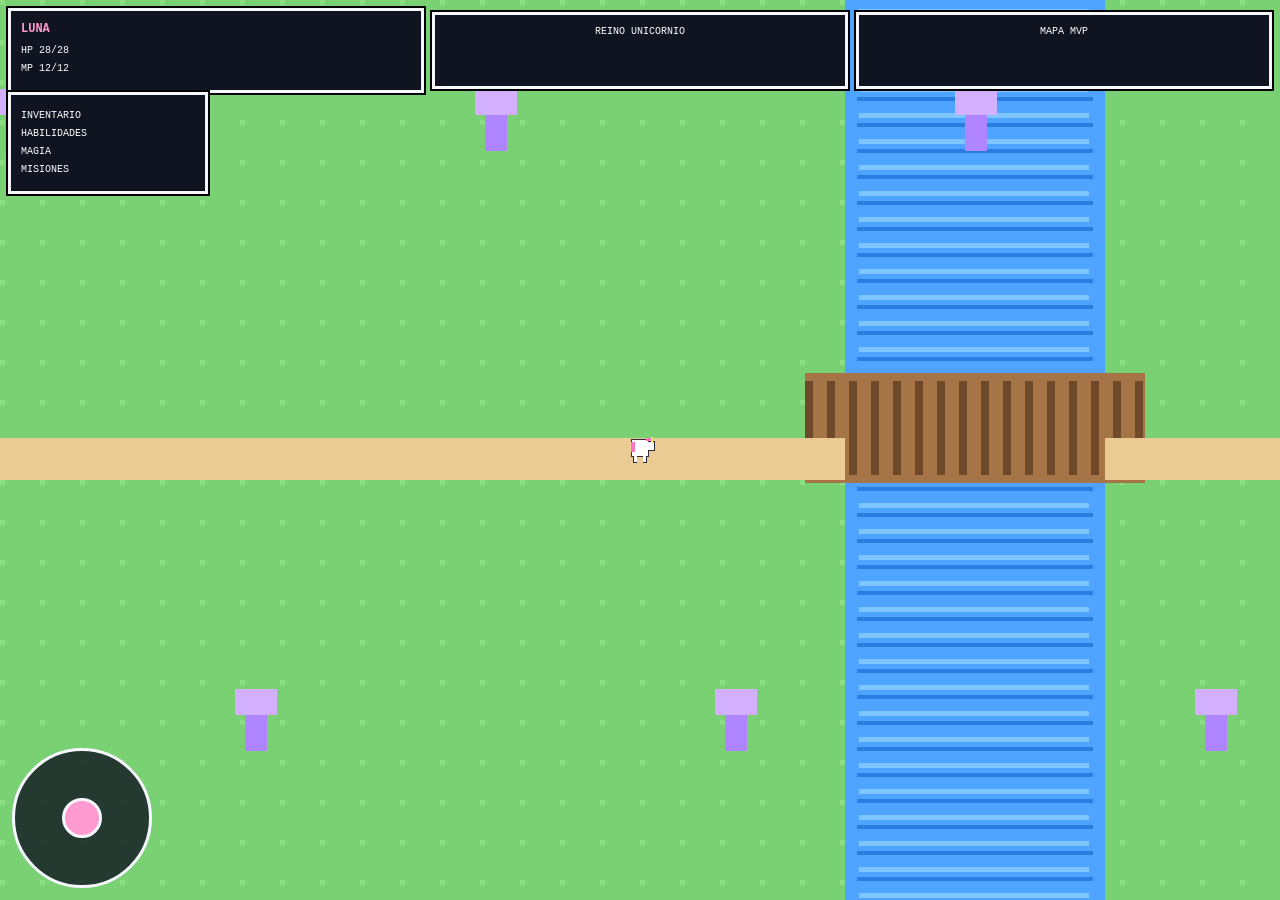
==== apps/web-player/index.html @ 3194ce82 "bootstrap docs and add playable unicorn web prototype" ====
<!doctype html>
<html lang="es">
  <head>
    <meta charset="UTF-8" />
    <meta name="viewport" content="width=device-width, initial-scale=1.0, viewport-fit=cover" />
    <title>Unicorn MVP Prototype</title>
    <link rel="stylesheet" href="./style.css" />
  </head>
  <body>
    <div id="game-root">
      <canvas id="game-canvas" aria-label="Game canvas"></canvas>

      <header class="hud-top">
        <section class="panel stats">
          <h1>LUNA</h1>
          <p>HP 28/28</p>
          <p>MP 12/12</p>
        </section>
        <section class="panel title">REINO UNICORNIO</section>
        <section class="panel mini-map">MAPA MVP</section>
      </header>

      <aside class="hud-left panel menu">
        <p>INVENTARIO</p>
        <p>HABILIDADES</p>
        <p>MAGIA</p>
        <p>MISIONES</p>
      </aside>

      <section class="dialog panel" id="dialog-box" hidden>
        <p class="speaker" id="dialog-speaker">PRINCESA CELESTIA</p>
        <p class="text" id="dialog-text"></p>
      </section>

      <section class="choices panel" id="choices-box" hidden>
        <p class="choices-title">RESPONDER</p>
        <div id="choices-list"></div>
      </section>

      <section class="controls">
        <div class="touch-pad" id="touch-pad" aria-label="Touch movement pad">
          <div class="pad-knob" id="pad-knob"></div>
        </div>

        <div class="actions" id="actions">
          <button id="btn-talk" class="action" hidden>Hablar</button>
          <button id="btn-select" class="action" hidden>Elegir</button>
        </div>
      </section>
    </div>

    <script type="module" src="./game.js"></script>
  </body>
</html>
---- apps/web-player/style.css ----
:root {
  --bg1: #89c7ff;
  --bg2: #d4efff;
  --panel-bg: #101320;
  --panel-border: #f6f7ff;
  --panel-accent: #ff9ad1;
  --text-main: #ffffff;
  --grass: #7ad173;
  --path: #eacb94;
  --river: #4ea4ff;
  --river-deep: #2a7de0;
  --bridge: #a57547;
  --tree: #af86ff;
}

* {
  box-sizing: border-box;
  touch-action: none;
}

html,
body {
  margin: 0;
  width: 100%;
  height: 100%;
  overflow: hidden;
  font-family: "Press Start 2P", "Courier New", monospace;
  background: radial-gradient(circle at 30% 20%, var(--bg2), var(--bg1));
  color: var(--text-main);
}

#game-root {
  position: fixed;
  inset: 0;
}

#game-canvas {
  width: 100vw;
  height: 100vh;
  display: block;
  image-rendering: pixelated;
}

.panel {
  background: var(--panel-bg);
  border: 3px solid var(--panel-border);
  box-shadow: 0 0 0 2px #000;
  padding: 10px;
  font-size: 10px;
  line-height: 1.4;
}

.hud-top {
  position: fixed;
  top: 8px;
  left: 8px;
  right: 8px;
  display: grid;
  grid-template-columns: 1fr 1fr 1fr;
  gap: 8px;
  pointer-events: none;
}

.hud-top .panel {
  min-height: 72px;
}

.stats h1 {
  margin: 0 0 6px;
  color: var(--panel-accent);
  font-size: 12px;
}

.stats p,
.menu p,
.title,
.mini-map,
.choices-title,
.speaker,
.text {
  margin: 4px 0;
}

.title,
.mini-map {
  text-align: center;
}

.hud-left {
  position: fixed;
  top: 92px;
  left: 8px;
  width: 200px;
  pointer-events: none;
}

.dialog {
  position: fixed;
  left: 8px;
  right: 8px;
  bottom: 110px;
  min-height: 90px;
}

.speaker {
  color: var(--panel-accent);
}

.choices {
  position: fixed;
  right: 8px;
  bottom: 110px;
  width: 40vw;
  max-width: 320px;
}

.choice-item {
  padding: 6px;
  border: 2px solid transparent;
}

.choice-item.active {
  border-color: var(--panel-accent);
}

.controls {
  position: fixed;
  left: 12px;
  right: 12px;
  bottom: 12px;
  display: flex;
  align-items: flex-end;
  justify-content: space-between;
  gap: 12px;
}

.touch-pad {
  width: 120px;
  height: 120px;
  border-radius: 50%;
  border: 3px solid var(--panel-border);
  background: rgba(16, 19, 32, 0.8);
  position: relative;
}

.pad-knob {
  width: 40px;
  height: 40px;
  border-radius: 50%;
  border: 3px solid var(--panel-border);
  background: var(--panel-accent);
  position: absolute;
  left: 50%;
  top: 50%;
  transform: translate(-50%, -50%);
}

.actions {
  display: flex;
  flex-direction: column;
  gap: 8px;
}

.action {
  min-width: 120px;
  font: inherit;
  font-size: 11px;
  color: var(--text-main);
  background: #0f1f32;
  border: 3px solid var(--panel-border);
  padding: 10px;
}

@media (min-width: 900px) {
  .touch-pad {
    width: 140px;
    height: 140px;
  }

  .dialog,
  .choices {
    bottom: 18px;
  }
}
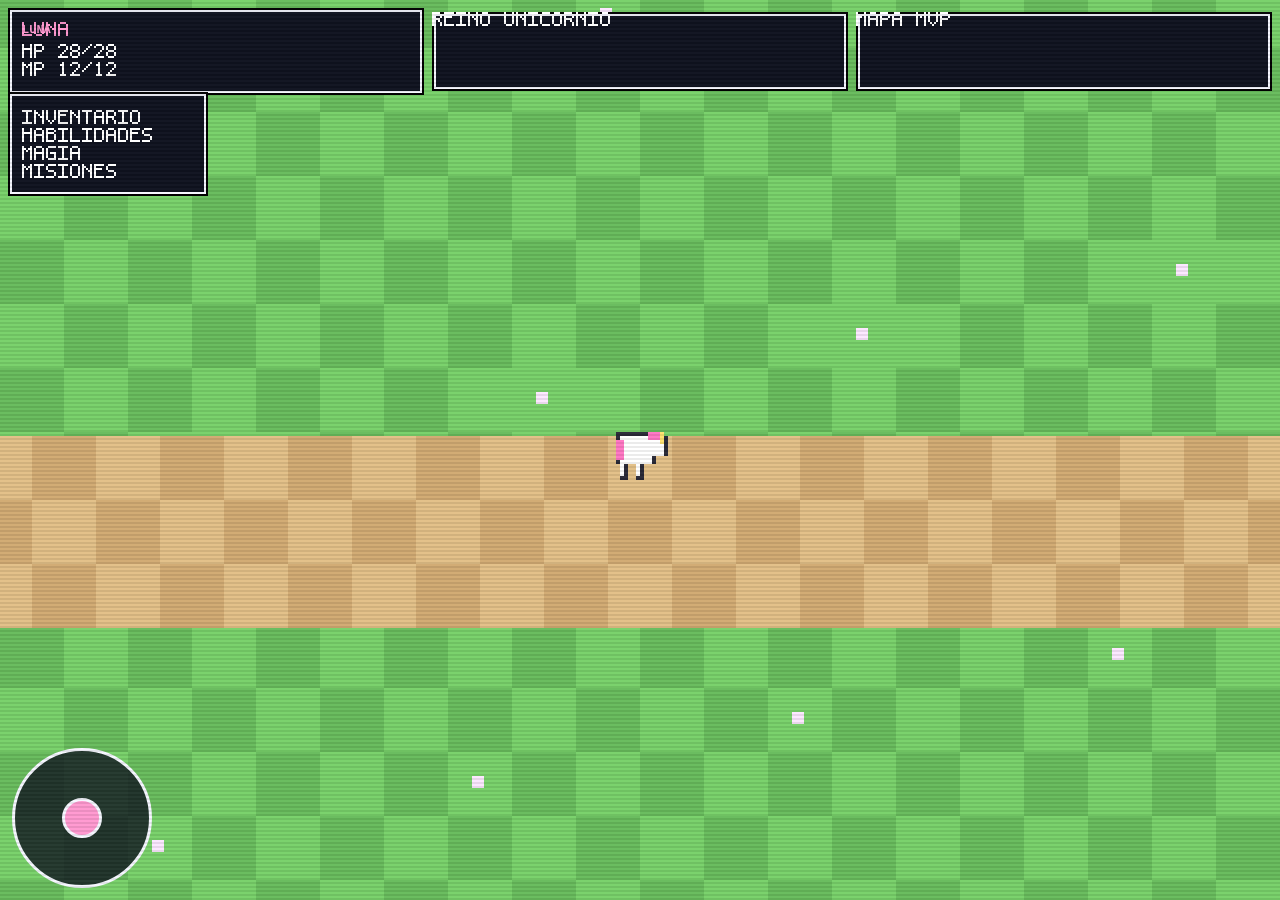
==== commit b2fabf9b: "replace vector look with raster sprite-based retro rendering" ====
--- a/apps/web-player/index.html
+++ b/apps/web-player/index.html
@@ -37,6 +37,8 @@
         <div id="choices-list"></div>
       </section>
 
+      <canvas id="pixel-text-layer" aria-hidden="true"></canvas>
+
       <section class="controls">
         <div class="touch-pad" id="touch-pad" aria-label="Touch movement pad">
           <div class="pad-knob" id="pad-knob"></div>
--- a/apps/web-player/style.css
+++ b/apps/web-player/style.css
@@ -27,11 +27,14 @@
   font-family: "Press Start 2P", "Courier New", monospace;
   background: radial-gradient(circle at 30% 20%, var(--bg2), var(--bg1));
   color: var(--text-main);
+  -webkit-font-smoothing: none;
+  text-rendering: geometricPrecision;
 }
 
 #game-root {
   position: fixed;
   inset: 0;
+  background: #000;
 }
 
 #game-canvas {
@@ -41,10 +44,26 @@
   image-rendering: pixelated;
 }
 
+#game-root::after {
+  content: "";
+  position: fixed;
+  inset: 0;
+  pointer-events: none;
+  background: repeating-linear-gradient(
+    to bottom,
+    rgba(255, 255, 255, 0.02) 0px,
+    rgba(255, 255, 255, 0.02) 2px,
+    rgba(0, 0, 0, 0.08) 2px,
+    rgba(0, 0, 0, 0.08) 4px
+  );
+}
+
 .panel {
-  background: var(--panel-bg);
-  border: 3px solid var(--panel-border);
-  box-shadow: 0 0 0 2px #000;
+  border: 4px solid transparent;
+  border-image-source: url("./assets/ui/panel-9slice.png");
+  border-image-slice: 4 fill;
+  border-image-width: 4px;
+  border-image-repeat: stretch;
   padding: 10px;
   font-size: 10px;
   line-height: 1.4;
@@ -79,6 +98,7 @@
 .speaker,
 .text {
   margin: 4px 0;
+  color: transparent;
 }
 
 .title,
@@ -103,7 +123,7 @@
 }
 
 .speaker {
-  color: var(--panel-accent);
+  color: transparent;
 }
 
 .choices {
@@ -117,6 +137,7 @@
 .choice-item {
   padding: 6px;
   border: 2px solid transparent;
+  color: transparent;
 }
 
 .choice-item.active {
@@ -166,9 +187,24 @@
   font: inherit;
   font-size: 11px;
   color: var(--text-main);
-  background: #0f1f32;
-  border: 3px solid var(--panel-border);
+  border: 4px solid transparent;
+  border-image-source: url("./assets/ui/button-9slice.png");
+  border-image-slice: 4 fill;
+  border-image-width: 4px;
+  border-image-repeat: stretch;
   padding: 10px;
+  color: transparent;
+}
+
+.action:active {
+  transform: translate(1px, 1px);
+}
+
+#pixel-text-layer {
+  position: fixed;
+  inset: 0;
+  pointer-events: none;
+  image-rendering: pixelated;
 }
 
 @media (min-width: 900px) {
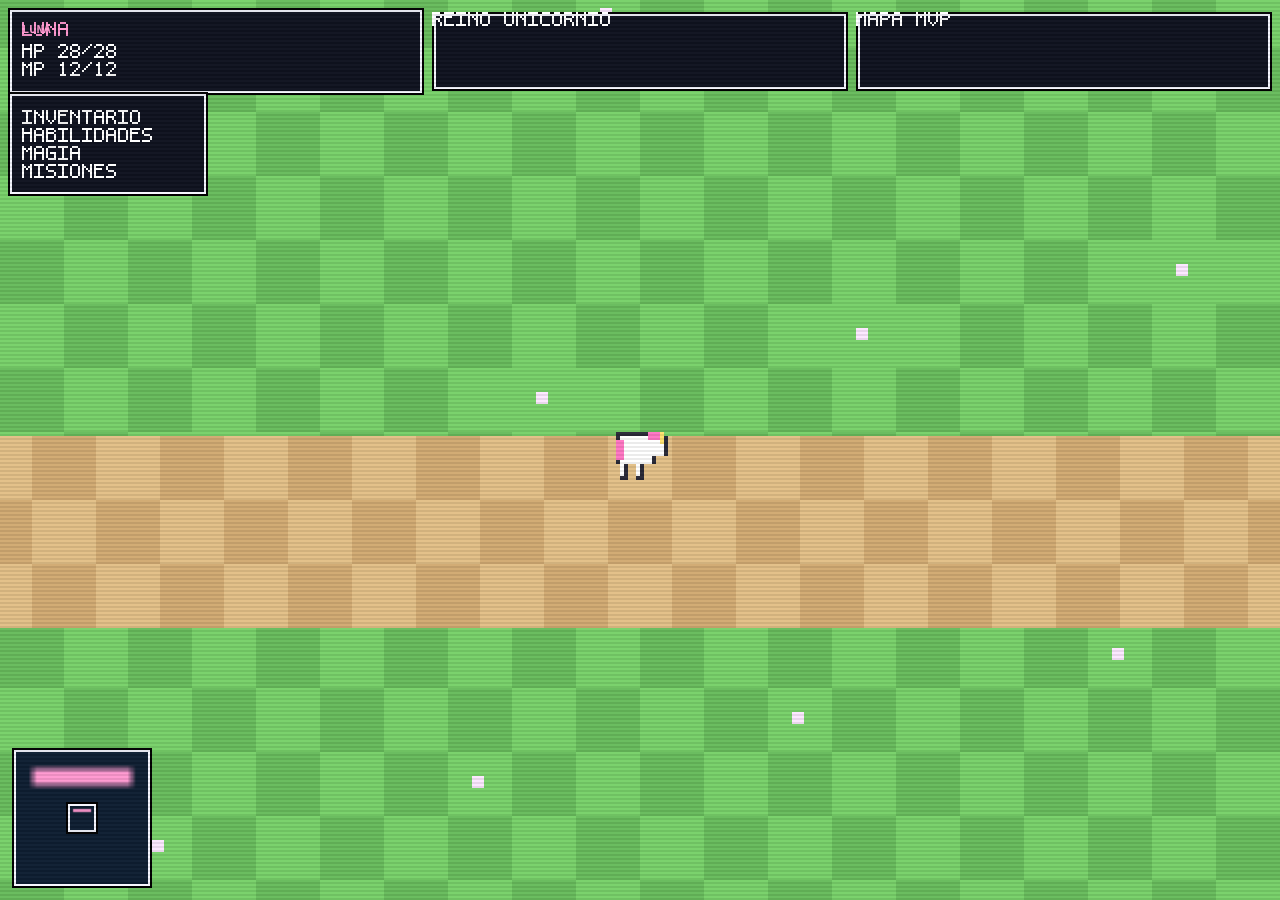
==== commit e9a9fe0c: "improve mobile hud readability and retro control layout" ====
--- a/apps/web-player/index.html
+++ b/apps/web-player/index.html
@@ -11,6 +11,10 @@
       <canvas id="game-canvas" aria-label="Game canvas"></canvas>
 
       <header class="hud-top">
+        <div class="hud-nav" id="hud-nav" hidden>
+          <button class="hud-nav-btn" id="hud-prev" aria-label="Panel anterior"><</button>
+          <button class="hud-nav-btn" id="hud-next" aria-label="Panel siguiente">></button>
+        </div>
         <section class="panel stats">
           <h1>LUNA</h1>
           <p>HP 28/28</p>
--- a/apps/web-player/style.css
+++ b/apps/web-player/style.css
@@ -80,6 +80,10 @@
   pointer-events: none;
 }
 
+.hud-nav {
+  display: none;
+}
+
 .hud-top .panel {
   min-height: 72px;
 }
@@ -118,7 +122,7 @@
   position: fixed;
   left: 8px;
   right: 8px;
-  bottom: 110px;
+  bottom: 150px;
   min-height: 90px;
 }
 
@@ -129,7 +133,7 @@
 .choices {
   position: fixed;
   right: 8px;
-  bottom: 110px;
+  bottom: 150px;
   width: 40vw;
   max-width: 320px;
 }
@@ -148,7 +152,7 @@
   position: fixed;
   left: 12px;
   right: 12px;
-  bottom: 12px;
+  bottom: max(12px, env(safe-area-inset-bottom));
   display: flex;
   align-items: flex-end;
   justify-content: space-between;
@@ -158,18 +162,22 @@
 .touch-pad {
   width: 120px;
   height: 120px;
-  border-radius: 50%;
-  border: 3px solid var(--panel-border);
-  background: rgba(16, 19, 32, 0.8);
+  border: 4px solid transparent;
+  border-image-source: url("./assets/ui/button-9slice.png");
+  border-image-slice: 4 fill;
+  border-image-width: 4px;
+  border-image-repeat: stretch;
   position: relative;
 }
 
 .pad-knob {
-  width: 40px;
-  height: 40px;
-  border-radius: 50%;
-  border: 3px solid var(--panel-border);
-  background: var(--panel-accent);
+  width: 32px;
+  height: 32px;
+  border: 4px solid transparent;
+  border-image-source: url("./assets/ui/button-9slice.png");
+  border-image-slice: 4 fill;
+  border-image-width: 4px;
+  border-image-repeat: stretch;
   position: absolute;
   left: 50%;
   top: 50%;
@@ -218,3 +226,81 @@
     bottom: 18px;
   }
 }
+
+@media (max-width: 720px) {
+  .hud-top {
+    grid-template-columns: 1fr;
+  }
+
+  .hud-top .panel {
+    display: none;
+    min-height: 58px;
+  }
+
+  .hud-top .panel.is-active {
+    display: block;
+  }
+
+  .hud-nav {
+    display: flex;
+    justify-content: space-between;
+    margin-bottom: 4px;
+    pointer-events: auto;
+  }
+
+  .hud-nav-btn {
+    width: 34px;
+    height: 26px;
+    border: 4px solid transparent;
+    border-image-source: url("./assets/ui/button-9slice.png");
+    border-image-slice: 4 fill;
+    border-image-width: 4px;
+    border-image-repeat: stretch;
+    color: transparent;
+    font: inherit;
+    padding: 0;
+  }
+
+  .hud-left {
+    display: none;
+  }
+
+  .dialog {
+    left: 8px;
+    right: 8px;
+    bottom: 176px;
+    min-height: 92px;
+  }
+
+  .choices {
+    left: 8px;
+    right: 8px;
+    width: auto;
+    max-width: none;
+    bottom: 102px;
+  }
+
+  .controls {
+    bottom: max(8px, env(safe-area-inset-bottom));
+    align-items: flex-end;
+  }
+
+  .touch-pad {
+    width: 112px;
+    height: 112px;
+  }
+
+  .pad-knob {
+    width: 28px;
+    height: 28px;
+  }
+
+  .actions {
+    min-width: 112px;
+  }
+
+  .action {
+    min-width: 112px;
+    padding: 8px;
+  }
+}
